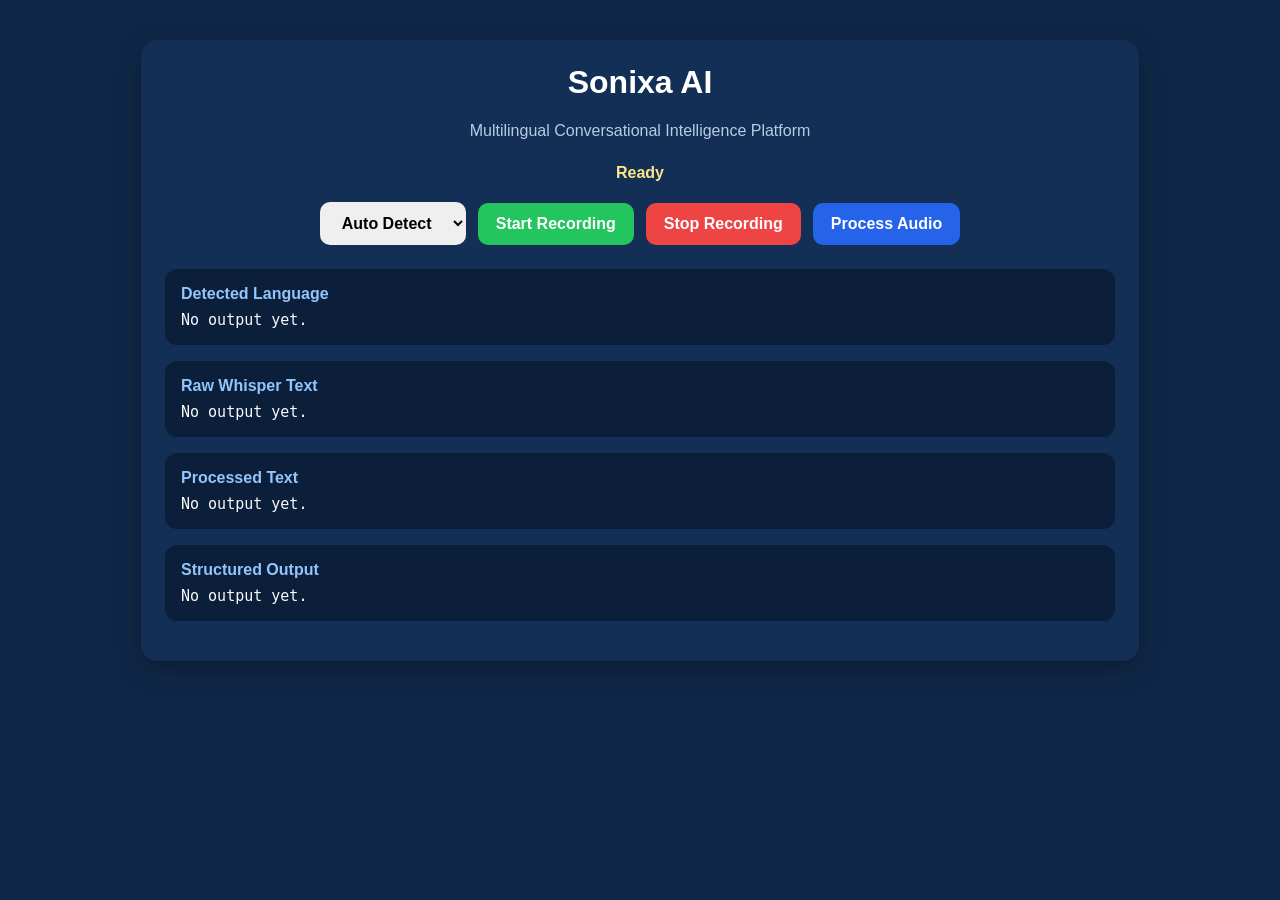
==== static/index.html @ 002024ae "first commit" ====
<!DOCTYPE html>
<html lang="en">
<head>
  <meta charset="UTF-8" />
  <meta name="viewport" content="width=device-width, initial-scale=1.0" />
  <title>Sonixa AI</title>
  <style>
    body {
      font-family: Arial, sans-serif;
      background: #0f2747;
      color: white;
      margin: 0;
      padding: 0;
    }

    .container {
      max-width: 950px;
      margin: 40px auto;
      background: #132f55;
      padding: 24px;
      border-radius: 16px;
      box-shadow: 0 8px 24px rgba(0,0,0,0.25);
    }

    h1 {
      margin-top: 0;
      text-align: center;
    }

    .subtitle {
      text-align: center;
      color: #b8cbe6;
      margin-bottom: 24px;
    }

    .controls {
      display: flex;
      gap: 12px;
      justify-content: center;
      flex-wrap: wrap;
      margin-bottom: 24px;
      align-items: center;
    }

    button, select {
      padding: 12px 18px;
      border: none;
      border-radius: 10px;
      font-size: 16px;
      font-weight: bold;
    }

    button {
      cursor: pointer;
    }

    .start-btn { background: #22c55e; color: white; }
    .stop-btn { background: #ef4444; color: white; }
    .send-btn { background: #2563eb; color: white; }

    .box {
      background: #0b1f3a;
      padding: 16px;
      border-radius: 12px;
      margin-bottom: 16px;
    }

    .label {
      font-weight: bold;
      margin-bottom: 8px;
      color: #93c5fd;
    }

    pre {
      white-space: pre-wrap;
      word-wrap: break-word;
      margin: 0;
      font-size: 15px;
      color: #f8fafc;
    }

    .status {
      text-align: center;
      margin-bottom: 20px;
      color: #fde68a;
      font-weight: bold;
    }
  </style>
</head>
<body>
  <div class="container">
    <h1>Sonixa AI</h1>
    <div class="subtitle">Multilingual Conversational Intelligence Platform</div>

    <div class="status" id="status">Ready</div>

    <div class="controls">
      <select id="languageSelect">
        <option value="auto">Auto Detect</option>
        <option value="hi">Hindi</option>
        <option value="en">English</option>
      </select>

      <button class="start-btn" id="startBtn">Start Recording</button>
      <button class="stop-btn" id="stopBtn" disabled>Stop Recording</button>
      <button class="send-btn" id="sendBtn" disabled>Process Audio</button>
    </div>

    <div class="box">
      <div class="label">Detected Language</div>
      <pre id="detectedLanguage">No output yet.</pre>
    </div>

    <div class="box">
      <div class="label">Raw Whisper Text</div>
      <pre id="rawText">No output yet.</pre>
    </div>

    <div class="box">
      <div class="label">Processed Text</div>
      <pre id="processedText">No output yet.</pre>
    </div>

    <div class="box">
      <div class="label">Structured Output</div>
      <pre id="structuredOutput">No output yet.</pre>
    </div>
  </div>

  <script>
    let mediaRecorder;
    let audioChunks = [];
    let recordedBlob = null;

    const statusEl = document.getElementById("status");
    const detectedLanguageEl = document.getElementById("detectedLanguage");
    const rawTextEl = document.getElementById("rawText");
    const processedTextEl = document.getElementById("processedText");
    const structuredOutputEl = document.getElementById("structuredOutput");
    const languageSelect = document.getElementById("languageSelect");

    const startBtn = document.getElementById("startBtn");
    const stopBtn = document.getElementById("stopBtn");
    const sendBtn = document.getElementById("sendBtn");

    startBtn.addEventListener("click", async () => {
      try {
        const stream = await navigator.mediaDevices.getUserMedia({
          audio: {
            echoCancellation: true,
            noiseSuppression: true,
            autoGainControl: true
          }
        });

        audioChunks = [];
        mediaRecorder = new MediaRecorder(stream, {
          mimeType: "audio/webm"
        });

        mediaRecorder.ondataavailable = event => {
          if (event.data.size > 0) {
            audioChunks.push(event.data);
          }
        };

        mediaRecorder.onstop = () => {
          recordedBlob = new Blob(audioChunks, { type: "audio/webm" });
          sendBtn.disabled = false;
          statusEl.textContent = "Recording stopped. Ready to process.";
        };

        mediaRecorder.start();
        statusEl.textContent = "Recording...";
        startBtn.disabled = true;
        stopBtn.disabled = false;
        sendBtn.disabled = true;
      } catch (error) {
        statusEl.textContent = "Microphone access denied or unavailable.";
        console.error(error);
      }
    });

    stopBtn.addEventListener("click", () => {
      if (mediaRecorder && mediaRecorder.state !== "inactive") {
        mediaRecorder.stop();
        stopBtn.disabled = true;
        startBtn.disabled = false;
      }
    });

    sendBtn.addEventListener("click", async () => {
      if (!recordedBlob) {
        statusEl.textContent = "No recording found.";
        return;
      }

      statusEl.textContent = "Processing audio...";
      detectedLanguageEl.textContent = "Processing...";
      rawTextEl.textContent = "Processing...";
      processedTextEl.textContent = "Processing...";
      structuredOutputEl.textContent = "Processing...";

      const formData = new FormData();
      formData.append("file", recordedBlob, "recording.webm");
      formData.append("language", languageSelect.value);

      try {
        const response = await fetch("/process-audio", {
          method: "POST",
          body: formData
        });

        const data = await response.json();

        if (data.error) {
          statusEl.textContent = "Error while processing.";
          structuredOutputEl.textContent = data.error;
          return;
        }

        statusEl.textContent = "Done";
        detectedLanguageEl.textContent = data.detected_language || "unknown";
        rawTextEl.textContent = data.raw_text || "No text returned";
        processedTextEl.textContent = data.processed_text || "No text returned";
        structuredOutputEl.textContent = JSON.stringify(data.structured_output, null, 2);
      } catch (error) {
        statusEl.textContent = "Request failed.";
        structuredOutputEl.textContent = error.toString();
      }
    });
  </script>
</body>
</html>
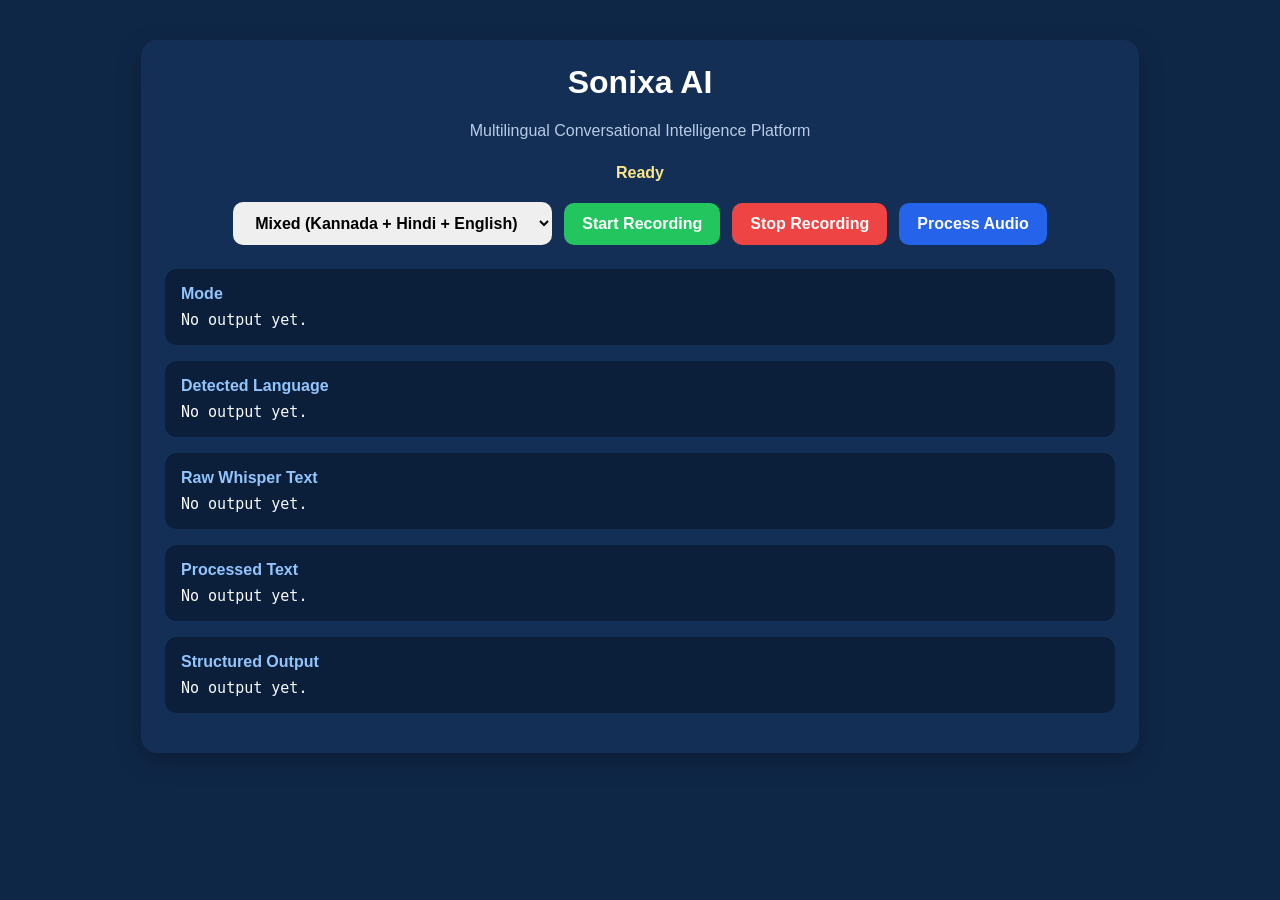
==== commit 2aeb192e: "Updated project files" ====
--- a/static/index.html
+++ b/static/index.html
@@ -25,12 +25,20 @@
     h1 {
       margin-top: 0;
       text-align: center;
+      color: white;
     }
 
     .subtitle {
       text-align: center;
       color: #b8cbe6;
       margin-bottom: 24px;
+    }
+
+    .status {
+      text-align: center;
+      margin-bottom: 20px;
+      color: #fde68a;
+      font-weight: bold;
     }
 
     .controls {
@@ -78,13 +86,6 @@
       font-size: 15px;
       color: #f8fafc;
     }
-
-    .status {
-      text-align: center;
-      margin-bottom: 20px;
-      color: #fde68a;
-      font-weight: bold;
-    }
   </style>
 </head>
 <body>
@@ -95,15 +96,21 @@
     <div class="status" id="status">Ready</div>
 
     <div class="controls">
-      <select id="languageSelect">
-        <option value="auto">Auto Detect</option>
-        <option value="hi">Hindi</option>
-        <option value="en">English</option>
+      <select id="modeSelect">
+        <option value="mixed">Mixed (Kannada + Hindi + English)</option>
+        <option value="hindi">Hindi-English</option>
+        <option value="kannada">Kannada-English</option>
+        <option value="english">English</option>
       </select>
 
       <button class="start-btn" id="startBtn">Start Recording</button>
       <button class="stop-btn" id="stopBtn" disabled>Stop Recording</button>
       <button class="send-btn" id="sendBtn" disabled>Process Audio</button>
+    </div>
+
+    <div class="box">
+      <div class="label">Mode</div>
+      <pre id="modeOutput">No output yet.</pre>
     </div>
 
     <div class="box">
@@ -133,11 +140,12 @@
     let recordedBlob = null;
 
     const statusEl = document.getElementById("status");
+    const modeOutputEl = document.getElementById("modeOutput");
     const detectedLanguageEl = document.getElementById("detectedLanguage");
     const rawTextEl = document.getElementById("rawText");
     const processedTextEl = document.getElementById("processedText");
     const structuredOutputEl = document.getElementById("structuredOutput");
-    const languageSelect = document.getElementById("languageSelect");
+    const modeSelect = document.getElementById("modeSelect");
 
     const startBtn = document.getElementById("startBtn");
     const stopBtn = document.getElementById("stopBtn");
@@ -196,6 +204,7 @@
       }
 
       statusEl.textContent = "Processing audio...";
+      modeOutputEl.textContent = "Processing...";
       detectedLanguageEl.textContent = "Processing...";
       rawTextEl.textContent = "Processing...";
       processedTextEl.textContent = "Processing...";
@@ -203,7 +212,7 @@
 
       const formData = new FormData();
       formData.append("file", recordedBlob, "recording.webm");
-      formData.append("language", languageSelect.value);
+      formData.append("mode", modeSelect.value);
 
       try {
         const response = await fetch("/process-audio", {
@@ -220,6 +229,7 @@
         }
 
         statusEl.textContent = "Done";
+        modeOutputEl.textContent = data.mode || "unknown";
         detectedLanguageEl.textContent = data.detected_language || "unknown";
         rawTextEl.textContent = data.raw_text || "No text returned";
         processedTextEl.textContent = data.processed_text || "No text returned";
